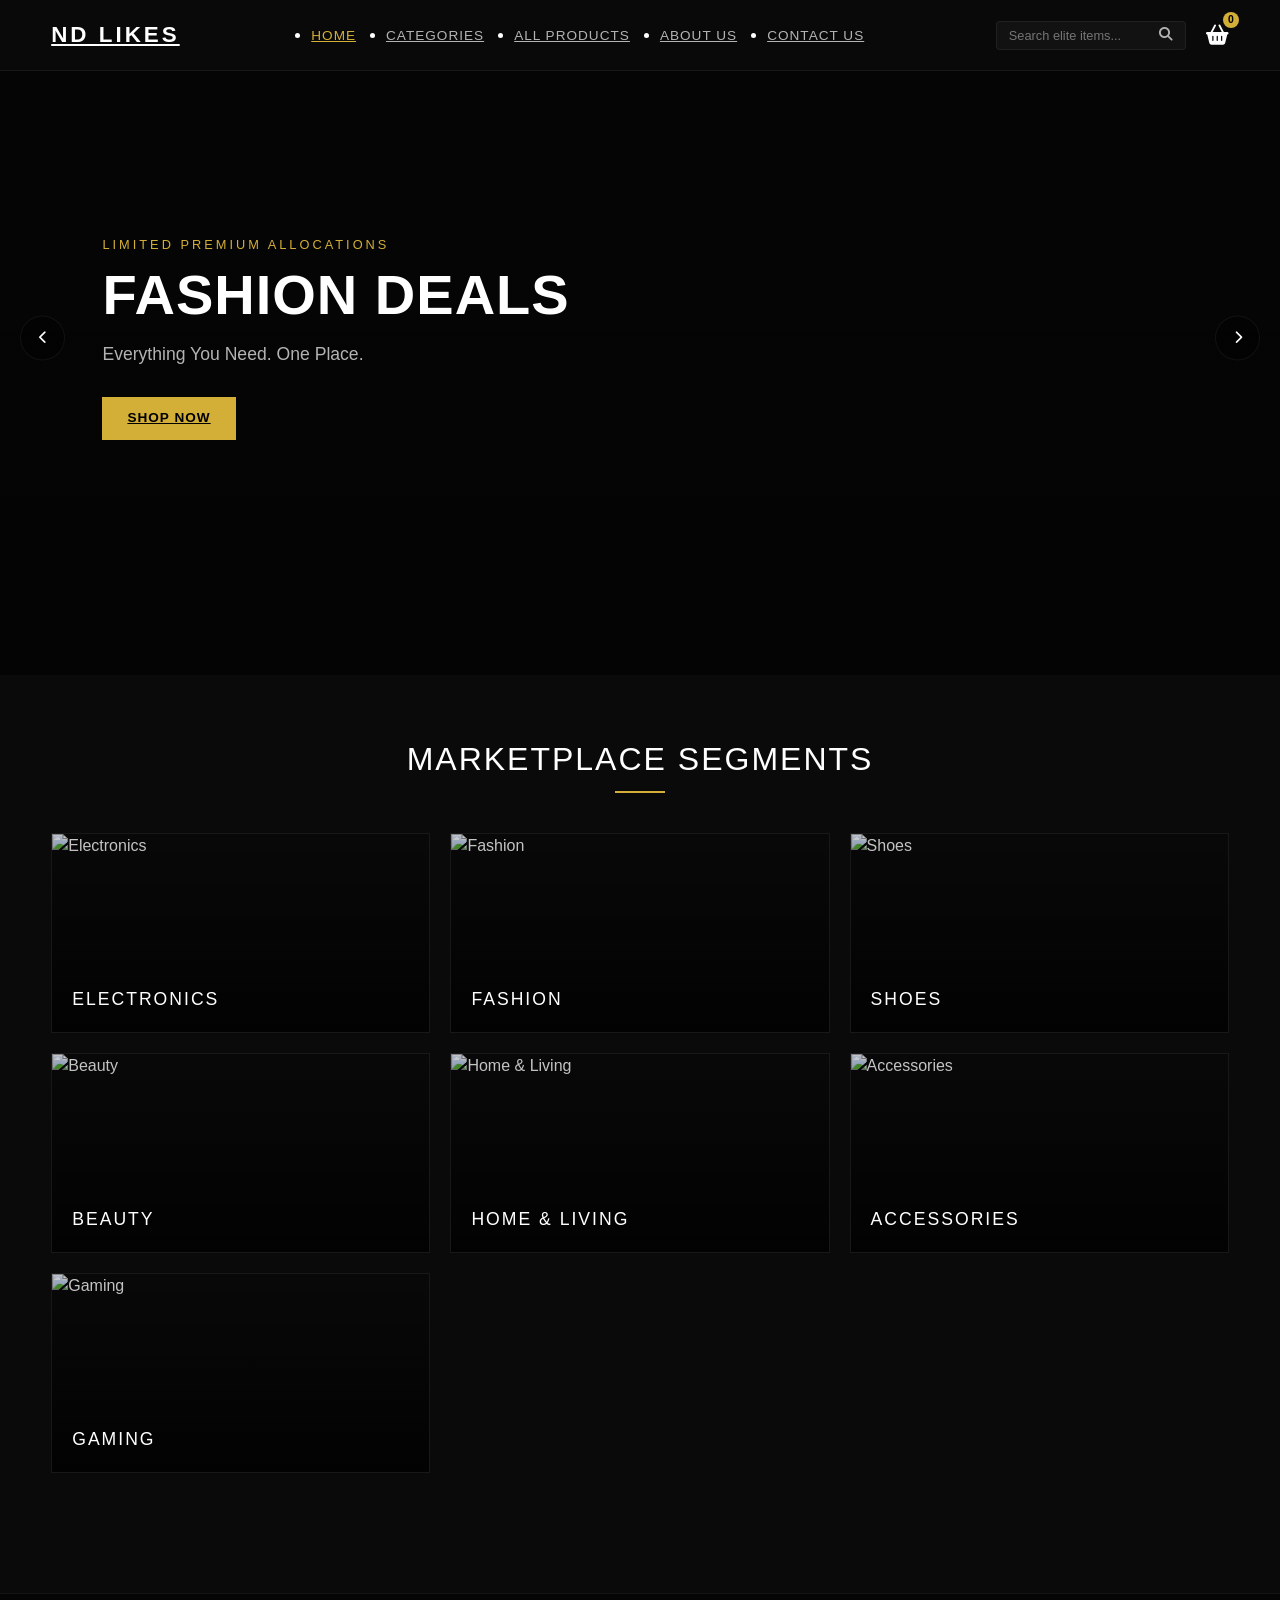
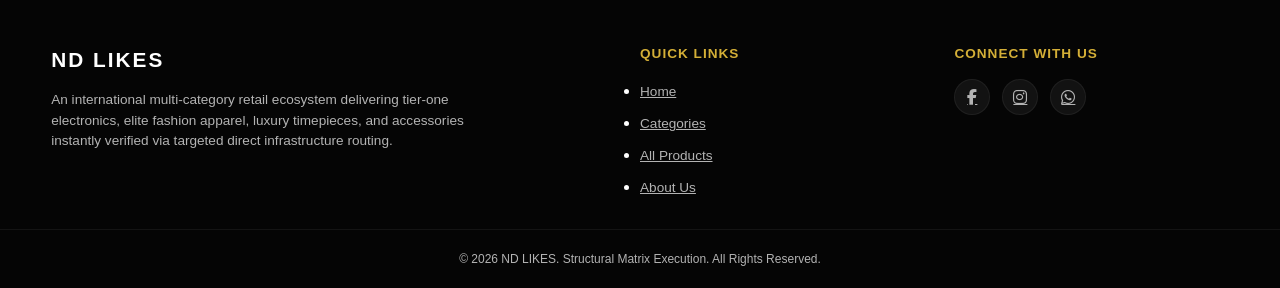
==== index.html @ 1bdca822 "Add files via upload" ====
<!DOCTYPE html>
<html lang="en">
<head>
    <meta charset="UTF-8">
    <meta name="viewport" content="width=device-width, initial-scale=1.0">
    <meta name="description" content="ND Likes - Premier International Multi-Category E-Commerce Marketplace. Shop Fashion, Electronics, Watches, Accessories, and Beauty.">
    <title>ND Likes | Universal Premium Marketplace</title>
    <link rel="stylesheet" href="style.css">
    <link rel="stylesheet" href="https://cdnjs.cloudflare.com/ajax/libs/font-awesome/6.4.0/css/all.min.css">
</head>
<body>

    <!-- Global Loading Screen Anim -->
    <div class="loader" id="loader"><div class="spinner"></div></div>

    <!-- Sticky Navigation Architecture -->
    <header class="main-header">
        <nav class="navbar wrapper">
            <a href="index.html" class="logo">ND LIKES</a>
            
            <ul class="nav-links" id="navLinks">
                <li><a href="index.html" class="active">Home</a></li>
                <li><a href="products.html">Categories</a></li>
                <li><a href="products.html?filter=all">All Products</a></li>
                <li><a href="about.html">About Us</a></li>
                <li><a href="contact.html">Contact Us</a></li>
            </ul>

            <div class="header-actions">
                <div class="search-trigger-container mobile-hide">
                    <input type="text" id="navSearchInput" placeholder="Search elite items...">
                    <i class="fas fa-search" id="navSearchBtn"></i>
                </div>
                <div class="cart-icon-container" id="cartToggle">
                    <i class="fas fa-shopping-basket"></i>
                    <span class="cart-count" id="cartCount">0</span>
                </div>
                <div class="menu-toggle" id="menuToggle"><i class="fas fa-bars"></i></div>
            </div>
        </nav>
    </header>

    <!-- Slide-Out Shopping Bag Drawer -->
    <div class="cart-drawer-overlay" id="cartOverlay"></div>
    <div class="cart-drawer" id="cartDrawer">
        <div class="cart-drawer-header">
            <h3>Shopping Bag</h3>
            <button class="close-drawer" id="closeCart">&times;</button>
        </div>
        <div class="cart-items-container" id="cartItems"></div>
        <div class="cart-drawer-footer">
            <div class="cart-total-row"><span>Subtotal:</span><span id="cartTotal">$0.00</span></div>
            <button class="btn btn-gold btn-block" id="checkoutCartBtn">Proceed to Checkout</button>
            <p class="cart-empty-msg" id="cartEmptyMsg">Your marketplace selection is empty.</p>
        </div>
    </div>

    <!-- Multi-Banner Hero Slider -->
    <section class="hero-section">
        <div class="slider" id="heroSlider">
            <div class="slide active" style="background-image: linear-gradient(rgba(0,0,0,0.5), rgba(0,0,0,0.6)), url('https://images.unsplash.com/photo-1483985988355-763728e1935b?auto=format&fit=crop&w=1920&q=80');">
                <div class="hero-content">
                    <span class="gold-tag">Limited Premium Allocations</span>
                    <h1>Fashion Deals</h1>
                    <p>Everything You Need. One Place.</p>
                    <a href="products.html?cat=Fashion" class="btn btn-gold">Shop Now</a>
                </div>
            </div>
            <div class="slide" style="background-image: linear-gradient(rgba(0,0,0,0.5), rgba(0,0,0,0.6)), url('https://images.unsplash.com/photo-1468495244123-6c6c332eeece?auto=format&fit=crop&w=1920&q=80');">
                <div class="hero-content">
                    <span class="gold-tag">Next-Gen Technological Tiers</span>
                    <h1>Electronics Sale</h1>
                    <p>Everything You Need. One Place.</p>
                    <a href="products.html?cat=Electronics" class="btn btn-gold">Shop Now</a>
                </div>
            </div>
            <div class="slide" style="background-image: linear-gradient(rgba(0,0,0,0.5), rgba(0,0,0,0.6)), url('https://images.unsplash.com/photo-1509319117193-57bab727e09d?auto=format&fit=crop&w=1920&q=80');">
                <div class="hero-content">
                    <span class="gold-tag">Curated Global Selections</span>
                    <h1>Trending Products</h1>
                    <p>Everything You Need. One Place.</p>
                    <a href="products.html?filter=all" class="btn btn-gold">Shop Now</a>
                </div>
            </div>
            <div class="slide" style="background-image: linear-gradient(rgba(0,0,0,0.5), rgba(0,0,0,0.6)), url('https://images.unsplash.com/photo-1513885535751-8b9238bd345a?auto=format&fit=crop&w=1920&q=80');">
                <div class="hero-content">
                    <span class="gold-tag">Fresh Production Arrivals</span>
                    <h1>New Arrivals</h1>
                    <p>Everything You Need. One Place.</p>
                    <a href="products.html?filter=all" class="btn btn-gold">Shop Now</a>
                </div>
            </div>
        </div>
        <button class="slider-arrow prev" id="prevSlide"><i class="fas fa-chevron-left"></i></button>
        <button class="slider-arrow next" id="nextSlide"><i class="fas fa-chevron-right"></i></button>
    </section>

    <!-- Global Dynamic Distribution Categories Grid -->
    <section class="categories-section wrapper section-padding">
        <div class="section-title">
            <h2>Marketplace Segments</h2>
            <div class="gold-line"></div>
        </div>
        <div class="category-grid">
            <div class="category-card" onclick="window.location.href='products.html?cat=Electronics'">
                <img src="https://images.unsplash.com/photo-1505740420928-5e560c06d30e?auto=format&fit=crop&w=500&q=80" alt="Electronics" loading="lazy">
                <div class="category-overlay"><h3>Electronics</h3></div>
            </div>
            <div class="category-card" onclick="window.location.href='products.html?cat=Fashion'">
                <img src="https://images.unsplash.com/photo-1490481651871-ab68de25d43d?auto=format&fit=crop&w=500&q=80" alt="Fashion" loading="lazy">
                <div class="category-overlay"><h3>Fashion</h3></div>
            </div>
            <div class="category-card" onclick="window.location.href='products.html?cat=Shoes'">
                <img src="https://images.unsplash.com/photo-1542291026-7eec264c27ff?auto=format&fit=crop&w=500&q=80" alt="Shoes" loading="lazy">
                <div class="category-overlay"><h3>Shoes</h3></div>
            </div>
            <div class="category-card" onclick="window.location.href='products.html?cat=Beauty'">
                <img src="https://images.unsplash.com/photo-1596462502278-27bfdc403348?auto=format&fit=crop&w=500&q=80" alt="Beauty" loading="lazy">
                <div class="category-overlay"><h3>Beauty</h3></div>
            </div>
            <div class="category-card" onclick="window.location.href='products.html?cat=Home%20%26%20Living'">
                <img src="https://images.unsplash.com/photo-1616486338812-3dadae4b4ace?auto=format&fit=crop&w=500&q=80" alt="Home & Living" loading="lazy">
                <div class="category-overlay"><h3>Home & Living</h3></div>
            </div>
            <div class="category-card" onclick="window.location.href='products.html?cat=Accessories'">
                <img src="https://images.unsplash.com/photo-1523275335684-37898b6baf30?auto=format&fit=crop&w=500&q=80" alt="Accessories" loading="lazy">
                <div class="category-overlay"><h3>Accessories</h3></div>
            </div>
            <div class="category-card" onclick="window.location.href='products.html?cat=Gaming'">
                <img src="https://images.unsplash.com/photo-1605899435973-ca2d1a8861cf?auto=format&fit=crop&w=500&q=80" alt="Gaming" loading="lazy">
                <div class="category-overlay"><h3>Gaming</h3></div>
            </div>
        </div>
    </section>

    <!-- Global Platform Footer -->
    <footer class="main-footer">
        <div class="footer-grid wrapper">
            <div class="footer-about">
                <h2>ND LIKES</h2>
                <p>An international multi-category retail ecosystem delivering tier-one electronics, elite fashion apparel, luxury timepieces, and accessories instantly verified via targeted direct infrastructure routing.</p>
            </div>
            <div class="footer-links">
                <h3>Quick Links</h3>
                <ul>
                    <li><a href="index.html">Home</a></li>
                    <li><a href="products.html">Categories</a></li>
                    <li><a href="products.html?filter=all">All Products</a></li>
                    <li><a href="about.html">About Us</a></li>
                </ul>
            </div>
            <div class="footer-socials">
                <h3>Connect With Us</h3>
                <div class="social-icons">
                    <a href="#" aria-label="Facebook Link"><i class="fab fa-facebook-f"></i></a>
                    <a href="#" aria-label="Instagram Link"><i class="fab fa-instagram"></i></a>
                    <a href="#" aria-label="WhatsApp Link"><i class="fab fa-whatsapp"></i></a>
                </div>
            </div>
        </div>
        <div class="footer-bottom">
            <p>&copy; 2026 ND LIKES. Structural Matrix Execution. All Rights Reserved.</p>
        </div>
    </footer>

    <button class="back-to-top" id="backToTop" aria-label="Scroll to top"><i class="fas fa-arrow-up"></i></button>

    <script src="script.js"></script>
</body>
</html>
---- style.css ----
/* ==========================================================================
   GLOBAL SYSTEM OVERRIDES & LAYOUT CORE VARIABLES
   ========================================================================== */
:root {
    --bg-primary: #0a0a0a;
    --bg-secondary: #121212;
    --bg-card: #181818;
    --gold: #D4AF37;
    --gold-hover: #F3CD57;
    --text-pure: #ffffff;
    --text-muted: #b3b3b3;
    --glass: rgba(20, 20, 20, 0.85);
    --border: rgba(255, 255, 255, 0.06);
    --gold-glow: rgba(212, 175, 55, 0.15);
    --transition: all 0.35s cubic-bezier(0.4, 0, 0.2, 1);
}

* {
    margin: 0;
    padding: 0;
    box-sizing: border-box;
}

html {
    scroll-behavior: smooth;
}

body {
    background-color: var(--bg-primary);
    color: var(--text-pure);
    font-family: -apple-system, BlinkMacSystemFont, "Segoe UI", Roboto, "Helvetica Neue", Arial, sans-serif;
    overflow-x: hidden;
    line-height: 1.5;
}

.wrapper {
    width: 92%;
    max-width: 1440px;
    margin: 0 auto;
}

.section-padding {
    padding: 60px 0;
}

/* Structural Site Loading Screen Indicator anim */
.loader {
    position: fixed;
    top: 0;
    left: 0;
    width: 100vw;
    height: 100vh;
    background-color: var(--bg-primary);
    z-index: 9999;
    display: flex;
    align-items: center;
    justify-content: center;
    transition: opacity 0.4s ease, visibility 0.4s ease;
}
.loader.hide-loader {
    opacity: 0;
    visibility: hidden;
}
.spinner {
    width: 45px;
    height: 45px;
    border: 3px solid transparent;
    border-top-color: var(--gold);
    border-radius: 50%;
    animation: rotateLoop 0.85s linear infinite;
}
@keyframes rotateLoop {
    to { transform: rotate(360deg); }
}

/* Glassmorphic Layer Engine Framework */
.glassmorphism {
    background: var(--glass);
    backdrop-filter: blur(16px);
    -webkit-backdrop-filter: blur(16px);
    border: 1px solid var(--border);
}

/* Reusable Dynamic Structural Buttons */
.btn {
    display: inline-block;
    padding: 10px 24px;
    font-size: 0.85rem;
    font-weight: 600;
    letter-spacing: 1px;
    text-transform: uppercase;
    border: 1px solid transparent;
    cursor: pointer;
    transition: var(--transition);
    text-align: center;
}
.btn-gold {
    background-color: var(--gold);
    color: #000;
}
.btn-gold:hover {
    background-color: var(--gold-hover);
    box-shadow: 0 0 16px var(--gold-glow);
    transform: translateY(-1px);
}
.btn-outline {
    background-color: transparent;
    border-color: var(--border);
    color: var(--text-pure);
}
.btn-outline:hover {
    border-color: var(--gold);
    color: var(--gold);
    background-color: rgba(212,175,55,0.02);
}
.btn-block {
    display: block;
    width: 100%;
}

.section-title {
    text-align: center;
    margin-bottom: 40px;
}
.section-title h2 {
    font-size: 2rem;
    font-weight: 400;
    letter-spacing: 2px;
    text-transform: uppercase;
    margin-bottom: 8px;
}
.gold-line {
    width: 50px;
    height: 2px;
    background-color: var(--gold);
    margin: 0 auto;
}

/* ==========================================================================
   HEADER NAVIGATION BAR STRUCTURE
   ========================================================================== */
.main-header {
    position: fixed;
    top: 0;
    left: 0;
    width: 100%;
    z-index: 1000;
    background-color: rgba(10, 10, 10, 0.95);
    border-bottom: 1px solid var(--border);
    backdrop-filter: blur(10px);
}
.navbar {
    display: flex;
    justify-content: space-between;
    align-items: center;
    height: 70px;
}
.logo {
    font-size: 1.4rem;
    font-weight: 800;
    letter-spacing: 3px;
    color: var(--text-pure);
}
.nav-links {
    display: flex;
    gap: 30px;
}
.nav-links a {
    font-size: 0.85rem;
    text-transform: uppercase;
    letter-spacing: 1px;
    color: var(--text-muted);
}
.nav-links a:hover, .nav-links a.active {
    color: var(--gold);
}
.header-actions {
    display: flex;
    align-items: center;
    gap: 20px;
}
.search-trigger-container {
    position: relative;
    display: flex;
    align-items: center;
    border: 1px solid var(--border);
    background-color: var(--bg-secondary);
    padding: 6px 12px;
    border-radius: 4px;
}
#navSearchInput {
    background: transparent;
    border: none;
    outline: none;
    color: var(--text-pure);
    font-size: 0.8rem;
    width: 150px;
    transition: var(--transition);
}
#navSearchInput:focus {
    width: 200px;
}
.search-trigger-container i {
    font-size: 0.85rem;
    color: var(--text-muted);
    cursor: pointer;
}
.cart-icon-container {
    position: relative;
    font-size: 1.25rem;
    cursor: pointer;
    transition: var(--transition);
}
.cart-icon-container:hover { color: var(--gold); }
.cart-count {
    position: absolute;
    top: -8px;
    right: -10px;
    background-color: var(--gold);
    color: #000;
    font-size: 0.65rem;
    font-weight: bold;
    width: 16px;
    height: 16px;
    border-radius: 50%;
    display: flex;
    align-items: center;
    justify-content: center;
}
.menu-toggle {
    display: none;
    font-size: 1.25rem;
    cursor: pointer;
}

/* ==========================================================================
   HERO INTERACTIVE BANNER SLIDER
   ========================================================================== */
.hero-section {
    position: relative;
    height: 75vh;
    min-height: 500px;
    width: 100vw;
    overflow: hidden;
}
.slider {
    width: 100%;
    height: 100%;
}
.slide {
    position: absolute;
    top: 0;
    left: 0;
    width: 100%;
    height: 100%;
    background-size: cover;
    background-position: center;
    opacity: 0;
    visibility: hidden;
    transition: opacity 0.8s cubic-bezier(0.4, 0, 0.2, 1), visibility 0.8s;
    display: flex;
    align-items: center;
}
.slide.active {
    opacity: 1;
    visibility: visible;
}
.hero-content {
    padding-left: 8%;
    max-width: 650px;
    transform: translateY(20px);
    opacity: 0;
    transition: transform 0.6s ease 0.3s, opacity 0.6s ease 0.3s;
}
.slide.active .hero-content {
    transform: translateY(0);
    opacity: 1;
}
.gold-tag {
    color: var(--gold);
    font-size: 0.8rem;
    text-transform: uppercase;
    letter-spacing: 3px;
    display: block;
    margin-bottom: 10px;
}
.hero-content h1 {
    font-size: 3.5rem;
    font-weight: 700;
    letter-spacing: 1px;
    text-transform: uppercase;
    line-height: 1.1;
    margin-bottom: 15px;
}
.hero-content p {
    color: var(--text-muted);
    font-size: 1.1rem;
    margin-bottom: 30px;
}
.slider-arrow {
    position: absolute;
    top: 50%;
    transform: translateY(-50%);
    background: rgba(0,0,0,0.4);
    border: 1px solid var(--border);
    color: var(--text-pure);
    width: 45px;
    height: 45px;
    border-radius: 50%;
    display: flex;
    align-items: center;
    justify-content: center;
    cursor: pointer;
    z-index: 10;
    transition: var(--transition);
}
.slider-arrow:hover {
    background-color: var(--gold);
    color: #000;
    border-color: var(--gold);
}
.slider-arrow.prev { left: 20px; }
.slider-arrow.next { right: 20px; }

/* ==========================================================================
   DYNAMIC SEGMENTS MATRIX (CATEGORIES BLOCK)
   ========================================================================== */
.category-grid {
    display: grid;
    grid-template-columns: repeat(auto-fit, minmax(280px, 1fr));
    gap: 20px;
}
.category-card {
    position: relative;
    height: 200px;
    overflow: hidden;
    cursor: pointer;
    border: 1px solid var(--border);
}
.category-card img {
    width: 100%;
    height: 100%;
    object-fit: cover;
    transition: transform 0.7s cubic-bezier(0.4, 0, 0.2, 1);
}
.category-overlay {
    position: absolute;
    top: 0;
    left: 0;
    width: 100%;
    height: 100%;
    background: linear-gradient(rgba(0,0,0,0.2), rgba(0,0,0,0.8));
    display: flex;
    align-items: flex-end;
    padding: 20px;
    transition: var(--transition);
}
.category-overlay h3 {
    font-weight: 500;
    text-transform: uppercase;
    letter-spacing: 2px;
    font-size: 1.1rem;
}
.category-card:hover img { transform: scale(1.05); }
.category-card:hover .category-overlay { background: rgba(0,0,0,0.4); }

/* ==========================================================================
   LIVE CATALOG DISPLAY INTERFACE ARCHITECTURE
   ========================================================================== */
.search-hero {
    margin-top: 110px;
    margin-bottom: 30px;
}
.search-filter-layout-panel {
    display: flex;
    flex-direction: column;
    gap: 20px;
    align-items: center;
}
.search-box-container {
    position: relative;
    width: 100%;
    max-width: 650px;
}
.search-box-icon {
    position: absolute;
    left: 18px;
    top: 50%;
    transform: translateY(-50%);
    color: var(--gold);
}
#productSearch {
    width: 100%;
    padding: 14px 20px 14px 50px;
    background-color: var(--bg-secondary);
    border: 1px solid var(--border);
    color: var(--text-pure);
    outline: none;
    font-size: 0.95rem;
    border-radius: 4px;
    transition: var(--transition);
}
#productSearch:focus {
    border-color: var(--gold);
    box-shadow: 0 0 14px rgba(212,175,55,0.1);
}

.category-pill-row {
    display: flex;
    gap: 10px;
    flex-wrap: wrap;
    justify-content: center;
}
.pill {
    background-color: var(--bg-secondary);
    border: 1px solid var(--border);
    color: var(--text-muted);
    padding: 8px 18px;
    font-size: 0.8rem;
    text-transform: uppercase;
    letter-spacing: 1px;
    cursor: pointer;
    border-radius: 20px;
    transition: var(--transition);
}
.pill:hover, .pill.active {
    background-color: var(--gold);
    color: #000;
    border-color: var(--gold);
}

/* Dynamic Reusable Product Grid Architecture */
.products-grid {
    display: grid;
    grid-template-columns: repeat(auto-fill, minmax(280px, 1fr));
    gap: 30px;
    padding-bottom: 60px;
}
.product-card {
    background-color: var(--bg-card);
    border: 1px solid var(--border);
    padding: 16px;
    display: flex;
    flex-direction: column;
    justify-content: space-between;
    position: relative;
    transition: var(--transition);
}
.product-card:hover {
    transform: translateY(-4px);
    border-color: rgba(212, 175, 55, 0.2);
    box-shadow: 0 10px 25px rgba(0,0,0,0.5);
}
.prod-img-box {
    width: 100%;
    height: 240px;
    overflow: hidden;
    background-color: #101010;
    position: relative;
}
.prod-img-box img {
    width: 100%;
    height: 100%;
    object-fit: cover;
    transition: transform 0.5s ease;
}
.product-card:hover .prod-img-box img { transform: scale(1.04); }
.cat-badge {
    position: absolute;
    top: 10px;
    left: 10px;
    background-color: rgba(0,0,0,0.75);
    border: 1px solid var(--gold);
    color: var(--gold);
    font-size: 0.65rem;
    padding: 3px 8px;
    text-transform: uppercase;
    letter-spacing: 1px;
}
.prod-info-box {
    padding: 15px 0 5px 0;
}
.prod-info-box h4 {
    font-size: 1rem;
    font-weight: 500;
    letter-spacing: 0.5px;
    margin-bottom: 6px;
    color: var(--text-pure);
    white-space: nowrap;
    overflow: hidden;
    text-overflow: ellipsis;
}
.prod-price-row {
    font-size: 1.15rem;
    color: var(--gold);
    font-weight: 700;
    margin-bottom: 6px;
}
.prod-stars {
    color: var(--gold);
    font-size: 0.75rem;
    margin-bottom: 12px;
}

/* Selector Configuration Layout Structures */
.options-block {
    margin-bottom: 12px;
}
.options-block label {
    display: block;
    font-size: 0.7rem;
    text-transform: uppercase;
    color: var(--text-muted);
    margin-bottom: 4px;
}
.custom-select {
    width: 100%;
    padding: 6px 10px;
    background-color: var(--bg-secondary);
    border: 1px solid var(--border);
    color: var(--text-pure);
    font-size: 0.8rem;
    outline: none;
}
.custom-select:focus { border-color: var(--gold); }

.quantity-block {
    display: flex;
    align-items: center;
    gap: 10px;
    margin-bottom: 16px;
}
.quantity-block label {
    font-size: 0.7rem;
    text-transform: uppercase;
    color: var(--text-muted);
}
.qty-ctrl {
    display: flex;
    border: 1px solid var(--border);
}
.qty-btn-node {
    background: transparent;
    border: none;
    color: var(--text-pure);
    width: 28px;
    height: 28px;
    cursor: pointer;
}
.qty-btn-node:hover { color: var(--gold); }
.qty-field {
    width: 30px;
    text-align: center;
    border: none;
    background: transparent;
    color: var(--text-pure);
    font-size: 0.85rem;
}

.prod-action-stack {
    display: flex;
    flex-direction: column;
    gap: 8px;
}

/* ==========================================================================
   CART LAYOUT PANEL COMPONENTS
   ========================================================================== */
.cart-drawer-overlay {
    position: fixed;
    top: 0;
    left: 0;
    width: 100vw;
    height: 100vh;
    background: rgba(0,0,0,0.75);
    z-index: 1500;
    opacity: 0;
    visibility: hidden;
    transition: var(--transition);
}
.cart-drawer-overlay.active { opacity: 1; visibility: visible; }
.cart-drawer {
    position: fixed;
    top: 0;
    right: -420px;
    width: 420px;
    max-width: 100%;
    height: 100vh;
    background-color: var(--bg-secondary);
    border-left: 1px solid var(--border);
    z-index: 1600;
    display: flex;
    flex-direction: column;
    padding: 30px;
    transition: right 0.35s cubic-bezier(0.4, 0, 0.2, 1);
}
.cart-drawer.active { right: 0; }
.cart-drawer-header {
    display: flex;
    justify-content: space-between;
    align-items: center;
    border-bottom: 1px solid var(--border);
    padding-bottom: 15px;
}
.close-drawer {
    background: transparent;
    border: none;
    color: #fff;
    font-size: 1.75rem;
    cursor: pointer;
}
.close-drawer:hover { color: var(--gold); }

.cart-items-container {
    flex-grow: 1;
    overflow-y: auto;
    padding: 20px 0;
    display: flex;
    flex-direction: column;
    gap: 15px;
}
.cart-item-row {
    display: flex;
    gap: 12px;
    align-items: center;
    border-bottom: 1px solid rgba(255,255,255,0.03);
    padding-bottom: 12px;
}
.cart-item-thumb {
    width: 60px;
    height: 60px;
    object-fit: cover;
}
.cart-item-metas { flex-grow: 1; }
.cart-item-metas h5 { font-size: 0.85rem; text-transform: uppercase; margin-bottom: 2px; }
.cart-item-spec { font-size: 0.7rem; color: var(--text-muted); }
.cart-item-math { color: var(--gold); font-size: 0.85rem; font-weight: 600; }
.cart-item-remove-btn { background: transparent; border: none; color: #ff5555; cursor: pointer; }

.cart-drawer-footer {
    border-top: 1px solid var(--border);
    padding-top: 15px;
}
.cart-total-row {
    display: flex;
    justify-content: space-between;
    font-size: 1.1rem;
    font-weight: 600;
    text-transform: uppercase;
    margin-bottom: 15px;
}
.cart-total-row #cartTotal { color: var(--gold); }
.cart-empty-msg { text-align: center; color: var(--text-muted); font-size: 0.85rem; margin: 15px 0; }

/* ==========================================================================
   CHECKOUT OVERLAY TRANSACTION SYSTEM
   ========================================================================== */
.checkout-modal {
    position: fixed;
    top: 0;
    left: 0;
    width: 100vw;
    height: 100vh;
    background: rgba(0,0,0,0.85);
    z-index: 2000;
    display: flex;
    align-items: center;
    justify-content: center;
    opacity: 0;
    visibility: hidden;
    transition: var(--transition);
    padding: 15px;
}
.checkout-modal.active { opacity: 1; visibility: visible; }
.modal-content {
    width: 100%;
    max-width: 500px;
    padding: 30px;
    position: relative;
}
.close-modal {
    position: absolute;
    top: 15px;
    right: 20px;
    background: transparent;
    border: none;
    color: #fff;
    font-size: 1.75rem;
    cursor: pointer;
}
.modal-content h2 { font-size: 1.5rem; text-transform: uppercase; font-weight: 400; margin-bottom: 4px; }
.modal-sub { font-size: 0.75rem; color: var(--text-muted); margin-bottom: 20px; }

.form-group { margin-bottom: 16px; }
.form-group label { display: block; font-size: 0.7rem; text-transform: uppercase; color: var(--text-muted); margin-bottom: 6px; }
.form-group input, .form-group textarea {
    width: 100%; padding: 10px 12px; background: rgba(0,0,0,0.2); border: 1px solid var(--border); color: #fff; outline: none; font-family: inherit; font-size: 0.85rem;
}
.form-group input:focus, .form-group textarea:focus { border-color: var(--gold); }
.form-row { display: flex; gap: 12px; }

/* ==========================================================================
   EXTRA UTILITY PAGES VISUAL FRAMEWORKS
   ========================================================================== */
.about-hero-block { display: grid; grid-template-columns: 1fr 1fr; gap: 40px; align-items: center; margin-bottom: 50px; }
.about-text h3 { font-size: 1.5rem; text-transform: uppercase; color: var(--gold); margin-bottom: 15px; }
.about-text p { color: var(--text-muted); margin-bottom: 12px; font-size: 0.95rem; }
.about-img img { border: 1px solid var(--border); }
.vision-mission-grid { display: grid; grid-template-columns: 1fr 1fr; gap: 20px; }
.vision-box { padding: 30px; text-align: center; }
.gold-accent-icon { font-size: 2rem; color: var(--gold); margin-bottom: 15px; }
.vision-box h3 { text-transform: uppercase; font-size: 1.1rem; margin-bottom: 10px; }
.vision-box p { color: var(--text-muted); font-size: 0.85rem; }

.contact-grid { display: grid; grid-template-columns: 1fr 1.2fr; gap: 40px; }
.contact-info-panel h3 { font-size: 1.5rem; text-transform: uppercase; margin-bottom: 12px; }
.contact-info-panel > p { color: var(--text-muted); margin-bottom: 25px; font-size: 0.9rem; }
.info-details-list { display: flex; flex-direction: column; gap: 20px; }
.info-wa-btn-inline { text-align: center; padding: 12px; display: block; width: 100%; font-weight: bold; }
.info-item { display: flex; gap: 15px; }
.info-item i { color: var(--gold); font-size: 1.2rem; margin-top: 4px; }
.info-item h4 { text-transform: uppercase; font-size: 0.85rem; margin-bottom: 2px; }
.info-item p { color: var(--text-muted); font-size: 0.85rem; }
.contact-form-panel { padding: 30px; }

/* ==========================================================================
   GLOBAL STRUCTURE PLATFORM FOOTER SECTION
   ========================================================================== */
.main-footer { background-color: #050505; border-top: 1px solid var(--border); padding: 50px 0 20px 0; margin-top: 60px; }
.footer-grid { display: grid; grid-template-columns: 2fr 1fr 1fr; gap: 40px; margin-bottom: 30px; }
.footer-about h2 { letter-spacing: 2px; margin-bottom: 15px; font-size: 1.3rem; }
.footer-about p { color: var(--text-muted); font-size: 0.85rem; max-width: 450px; }
.footer-links h3, .footer-socials h3 { text-transform: uppercase; font-size: 0.85rem; letter-spacing: 1px; margin-bottom: 15px; color: var(--gold); }
.footer-links ul { display: flex; flex-direction: column; gap: 8px; }
.footer-links a { color: var(--text-muted); font-size: 0.85rem; }
.footer-links a:hover { color: var(--gold); }
.social-icons { display: flex; gap: 12px; }
.social-icons a {
    width: 36px; height: 36px; background-color: var(--bg-secondary); border: 1px solid var(--border); border-radius: 50%; display: flex; align-items: center; justify-content: center; color: var(--text-muted);
}
.social-icons a:hover { background-color: var(--gold); color: #000; border-color: var(--gold); }
.footer-bottom { text-align: center; border-top: 1px solid var(--border); padding-top: 20px; font-size: 0.75rem; color: var(--text-muted); }

.back-to-top {
    position: fixed; bottom: 25px; right: -50px; width: 40px; height: 40px; background-color: var(--gold); color: #000; border: none; border-radius: 50%; cursor: pointer; z-index: 99; transition: var(--transition); display: flex; align-items: center; justify-content: center;
}
.back-to-top.active { right: 25px; }

/* ==========================================================================
   RESPONSIVE DESIGN BREAKPOINTS (MOBILE FIRST PARADIGMS)
   ========================================================================== */
@media (max-width: 992px) {
    .about-hero-block, .contact-grid { grid-template-columns: 1fr; gap: 30px; }
    .footer-grid { grid-template-columns: 1fr 1fr; }
}
@media (max-width: 768px) {
    .mobile-hide { display: none !important; }
    .nav-links {
        position: fixed; top: 70px; right: -100%; width: 260px; height: calc(100vh - 70px); background-color: var(--bg-secondary); flex-direction: column; padding: 40px 30px; gap: 24px; transition: var(--transition); border-left: 1px solid var(--border);
    }
    .nav-links.active { right: 0; }
    .menu-toggle { display: block; }
    .hero-content h1 { font-size: 2.2rem; }
    .vision-mission-grid { grid-template-columns: 1fr; }
    .footer-grid { grid-template-columns: 1fr; }
    .cart-drawer { width: 100%; right: -100%; }
}
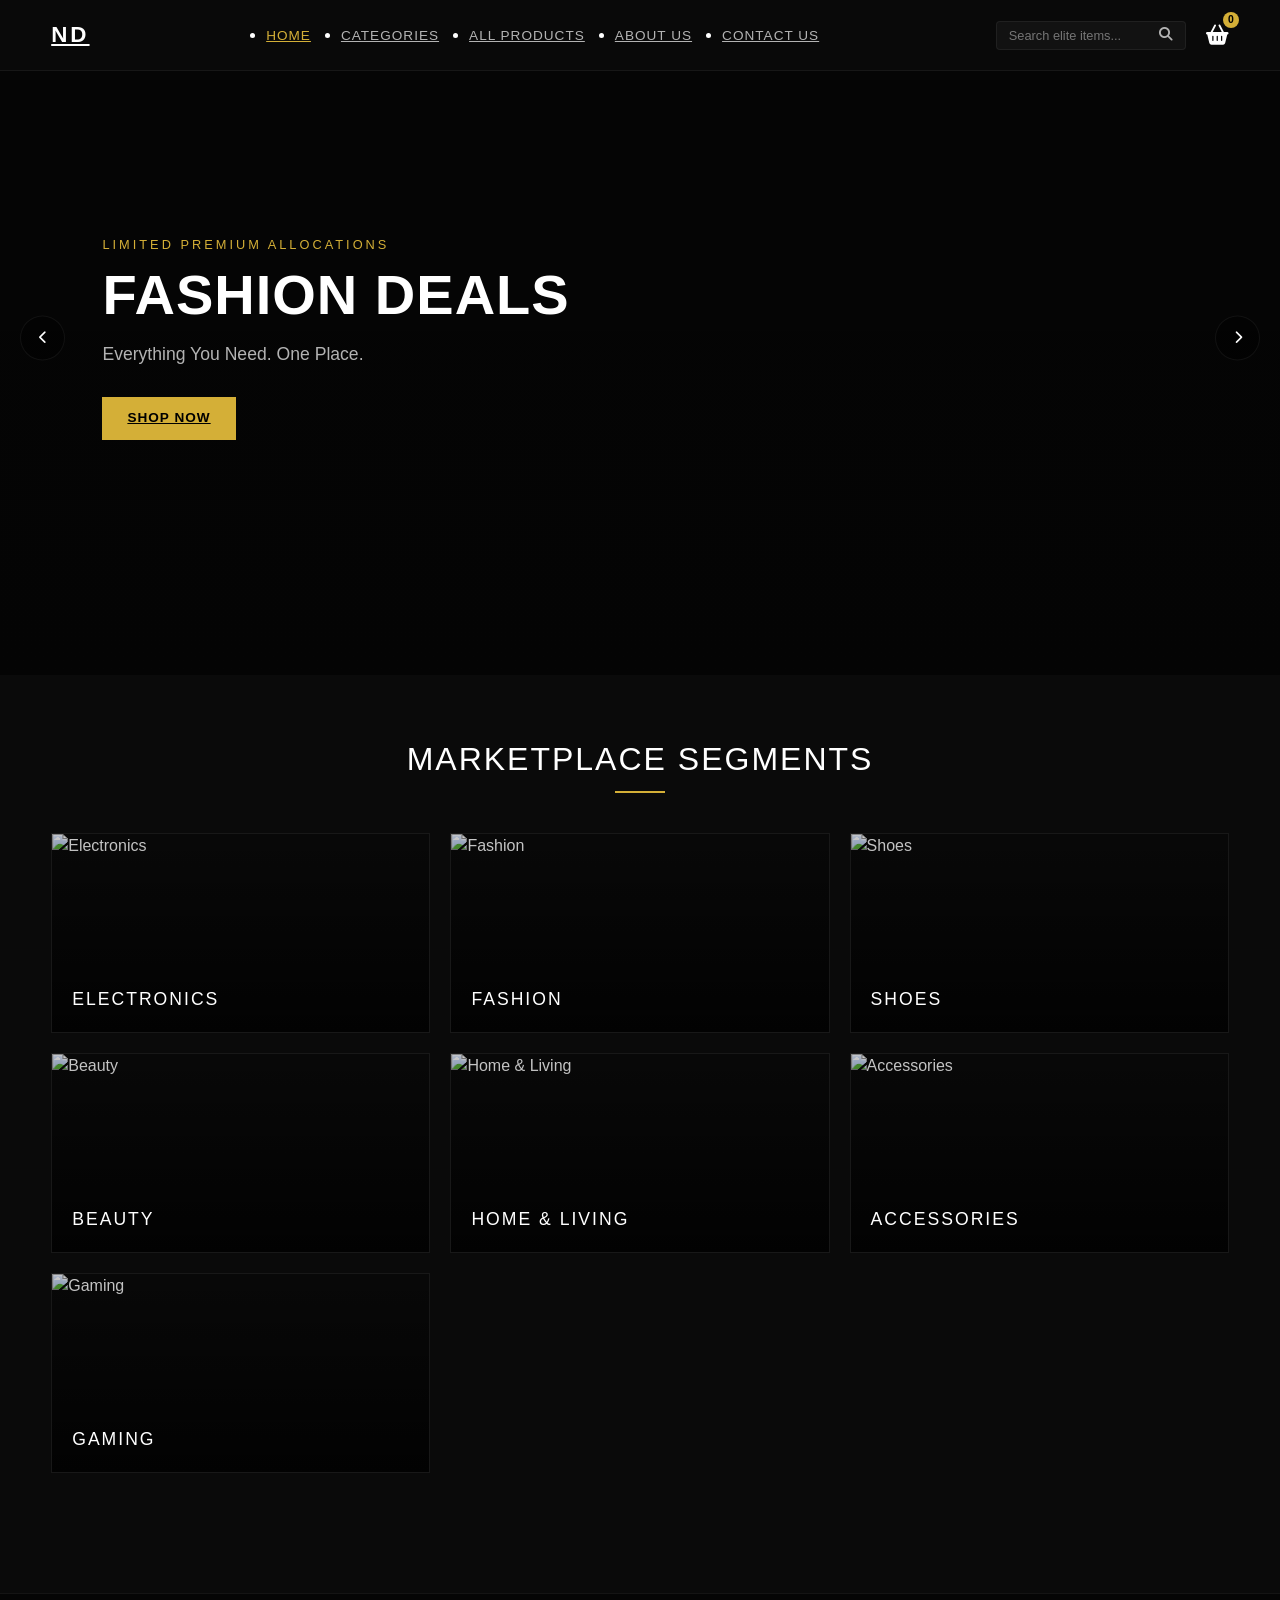
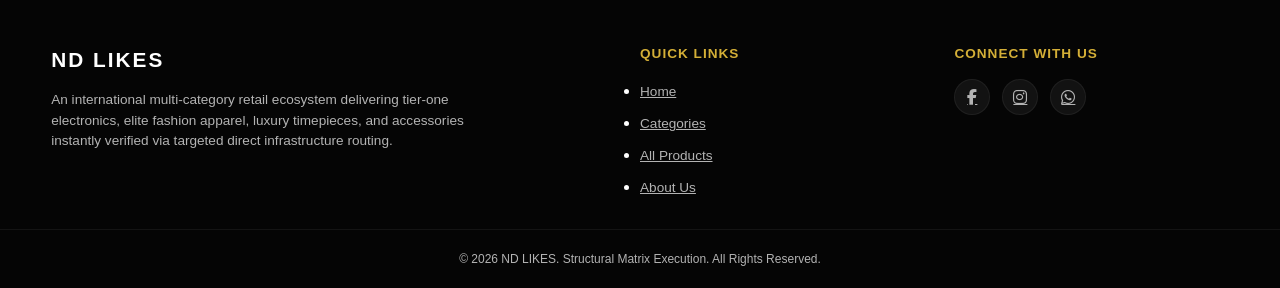
==== commit e0fe3e99: "Update index.html" ====
--- a/index.html
+++ b/index.html
@@ -3,8 +3,14 @@
 <head>
     <meta charset="UTF-8">
     <meta name="viewport" content="width=device-width, initial-scale=1.0">
+
+    <!-- Google Site Verification -->
+    <meta name="google-site-verification" content="14RxoIC2LVxW2mPaHePYRcn3zG4SxiGZ6n77P7TKa4c" />
+
     <meta name="description" content="ND Likes - Premier International Multi-Category E-Commerce Marketplace. Shop Fashion, Electronics, Watches, Accessories, and Beauty.">
+
     <title>ND Likes | Universal Premium Marketplace</title>
+
     <link rel="stylesheet" href="style.css">
     <link rel="stylesheet" href="https://cdnjs.cloudflare.com/ajax/libs/font-awesome/6.4.0/css/all.min.css">
 </head>
@@ -16,7 +22,7 @@
     <!-- Sticky Navigation Architecture -->
     <header class="main-header">
         <nav class="navbar wrapper">
-            <a href="index.html" class="logo">ND LIKES</a>
+            <a href="index.html" class="logo">ND </a>
             
             <ul class="nav-links" id="navLinks">
                 <li><a href="index.html" class="active">Home</a></li>
@@ -167,4 +173,4 @@
 
     <script src="script.js"></script>
 </body>
-</html>+</html>
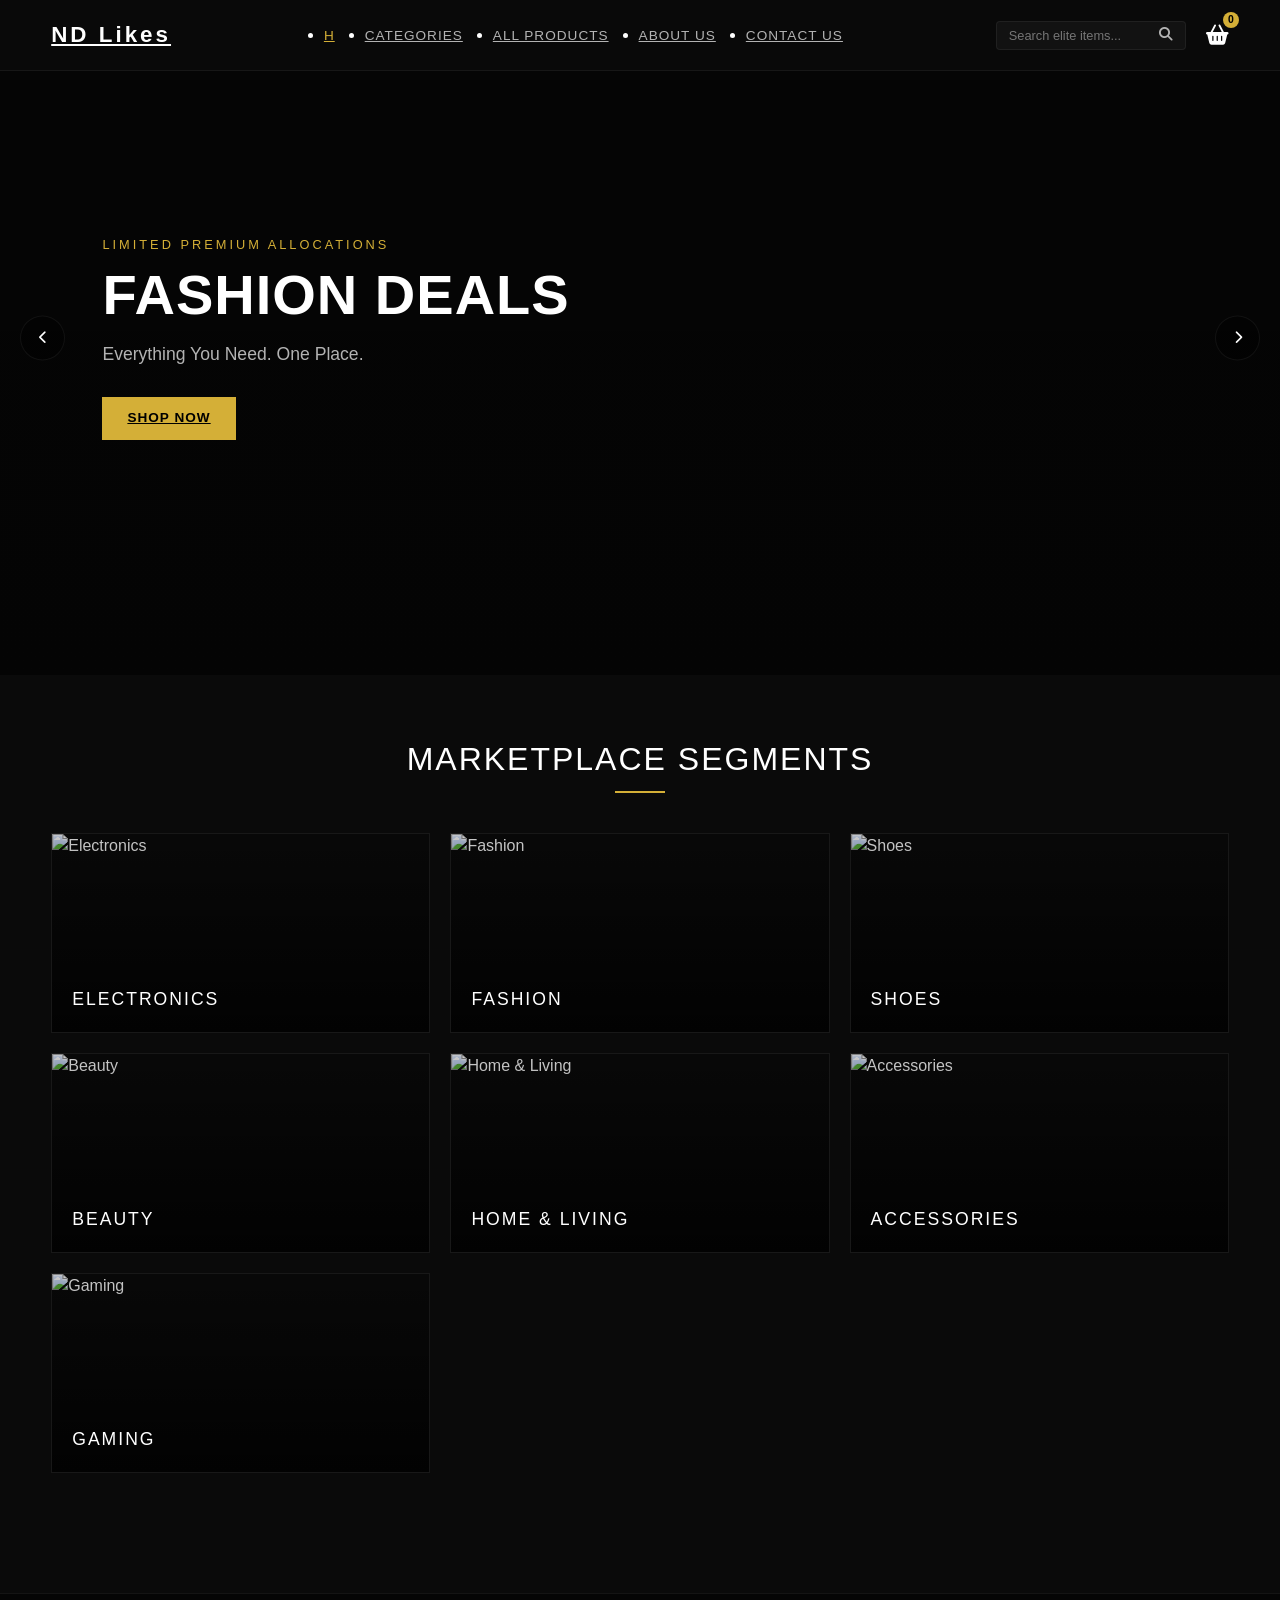
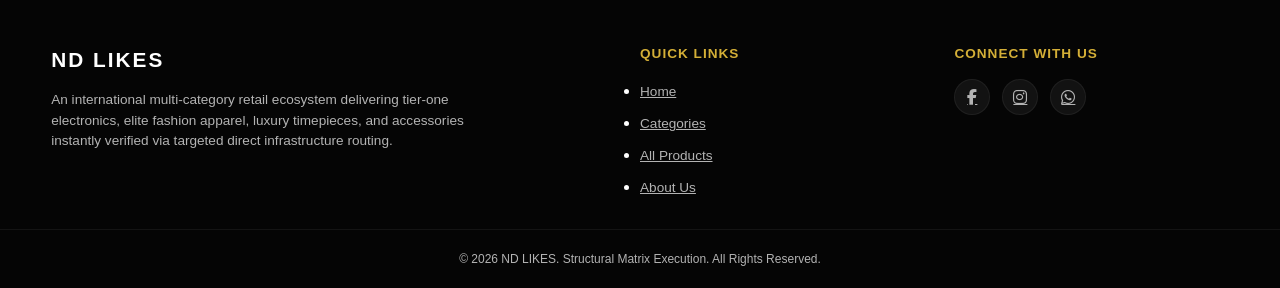
==== commit a68afd49: "Update index.html" ====
--- a/index.html
+++ b/index.html
@@ -22,10 +22,10 @@
     <!-- Sticky Navigation Architecture -->
     <header class="main-header">
         <nav class="navbar wrapper">
-            <a href="index.html" class="logo">ND </a>
+            <a href="index.html" class="logo">ND Likes</a>
             
             <ul class="nav-links" id="navLinks">
-                <li><a href="index.html" class="active">Home</a></li>
+                <li><a href="index.html" class="active">h</a></li>
                 <li><a href="products.html">Categories</a></li>
                 <li><a href="products.html?filter=all">All Products</a></li>
                 <li><a href="about.html">About Us</a></li>
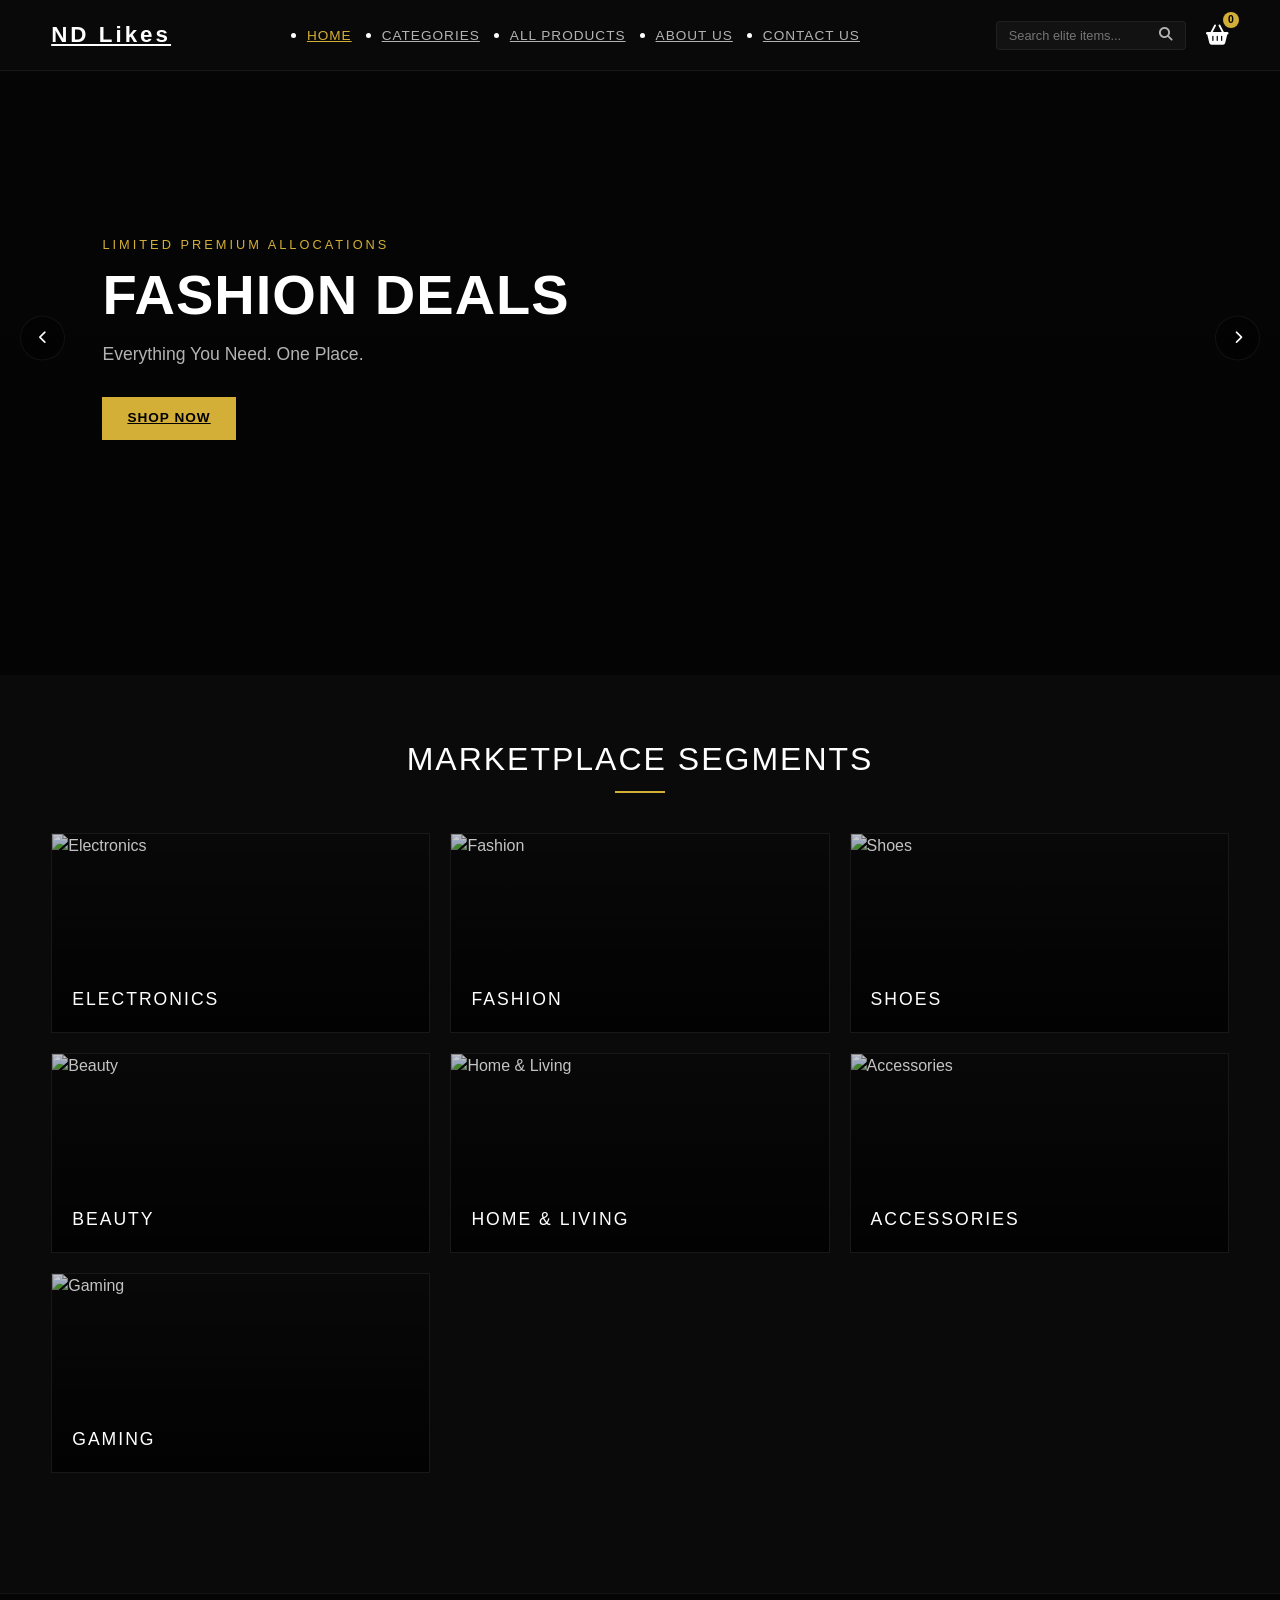
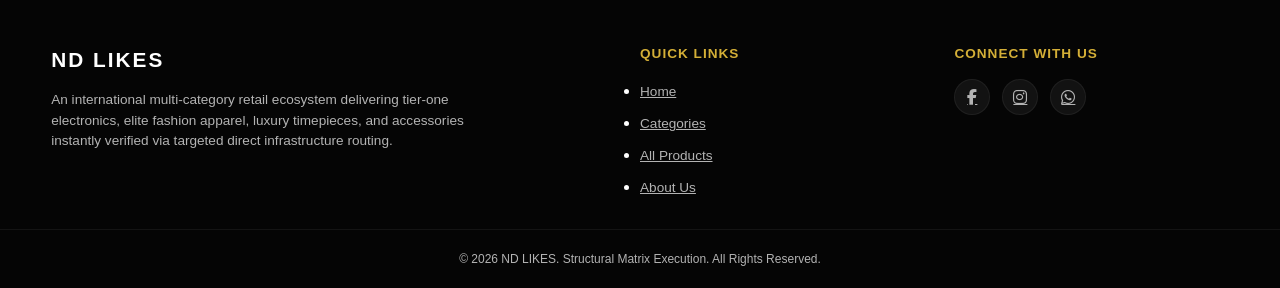
==== commit 4b894018: "Update index.html" ====
--- a/index.html
+++ b/index.html
@@ -25,7 +25,7 @@
             <a href="index.html" class="logo">ND Likes</a>
             
             <ul class="nav-links" id="navLinks">
-                <li><a href="index.html" class="active">h</a></li>
+                <li><a href="index.html" class="active">HOME</a></li>
                 <li><a href="products.html">Categories</a></li>
                 <li><a href="products.html?filter=all">All Products</a></li>
                 <li><a href="about.html">About Us</a></li>
